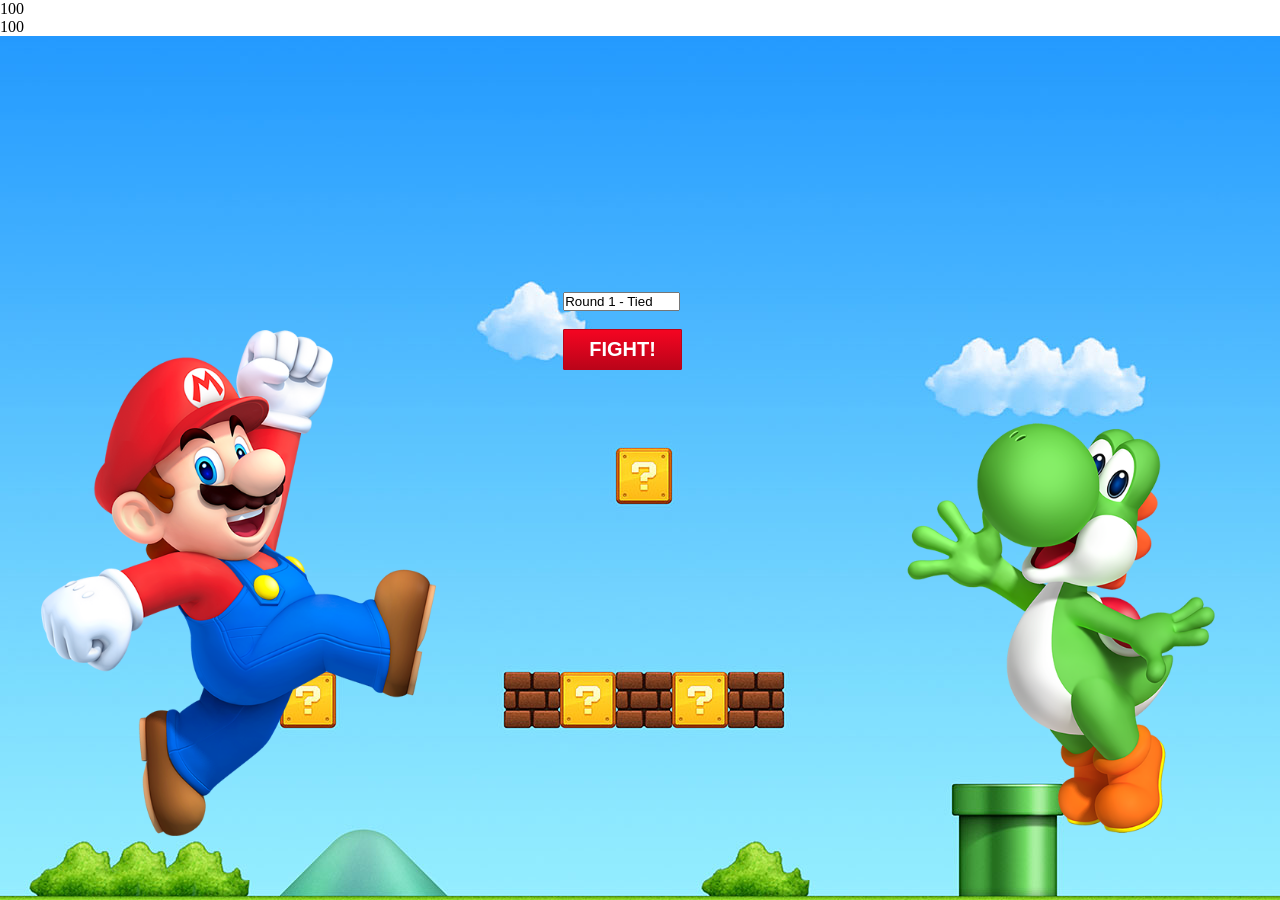
==== PWA1/Wk3/goal2_assign_duel3/index.html @ 39342f21 "Begin adding DOM pieces Added selector for Mario’s health paragraph tag" ====
<!doctype html>  

<head>

	<title>Fight App</title>

	<link rel="stylesheet" href="css/style.css">

</head>

<body>
<div id="scores">
	<div id="mario">
		<p>100</p>
	</div>

	<div id="yoshi">
		<p>100</p>
	</div>
	<div class="clear"></div>
</div>
<div id="fight_box">

	<div id="fight_btn">
		<form id="round_number">
		  <input value="Round 1 - Tied"></input>
		</form><br>
		<a href="#" class="buttonblue">FIGHT!</a>
	</div>
	<div id="fight_bg">
		<img src="images/fight_bg.png">
	</div>
</div>
	
	<script type="text/javascript" src="js/main.js"></script>

</body>
</html>
---- PWA1/Wk3/goal2_assign_duel3/css/style.css ----
* {
	margin:0; padding:0;
}

body{
	/*background: url('../images/grey_wash_wall.png') repeat;*/
    background: url('../images/mario-world.jpg') no-repeat;
}

#scores{
	background: #fff;
	width: 100%;
	height: 100%;
}

#kabal{
	margin: 0px 0px 0px 15%;
	float:left;
}

#kratos{
	margin: 0px 0px 0px 59%;
	float:left;
}

#kabal p{
	font-family: arial;
	font-size:  25px;
}

#kratos p{
	font-family: arial;
	font-size:  25px;
}

#fight_btn{
	position: absolute;
	z-index: 25;
	margin: 20% 44%;
}

#fight_bg{
	position: fixed;
	z-index: 10;
	-webkit-background-size: cover; /*for webKit*/
    -moz-background-size: cover; /*Mozilla*/
    -o-background-size: cover; /*opera*/
    background-size: cover; /*generic*/
}

#fight_bg img{
	height: 100%;
	width: 100%;
}

.heading{
	color: #1c80b3; 
	font-family: Arial, Helvetica, sans-serif; 
	font-size: 21px;
}

.buttonblue {
	-moz-box-shadow:inset 0px 1px 0px 0px #F20521;
	-webkit-box-shadow:inset 0px 1px 0px 0px #F20521;
	box-shadow:inset 0px 1px 0px 0px #F20521;
	background:-webkit-gradient( linear, left top, left bottom, color-stop(0.05, #F20521), color-stop(1, #BA0419) );
	background:-moz-linear-gradient( center top, #F20521 5%, #BA0419 100% );
	filter:progid:DXImageTransform.Microsoft.gradient(startColorstr='#40a3d7', endColorstr='#1b7fb3');
	background-color:#1b7fb3;
	-moz-border-radius:1px;
	-webkit-border-radius:1px;
	border-radius:1px;
	border:1px solid #BA0419;
	display:inline-block;
	color:#ffffff !important;
	font-family:'Open Sans',arial;
	font-size:20px;
	font-weight:bold;
	padding:8px 25px;
	text-decoration:none;
}

.buttonblue:hover {
	background:-webkit-gradient( linear, left top, left bottom, color-stop(0.05, #BA0419), color-stop(1, #F20521) );
	background:-moz-linear-gradient( center top, #BA0419 5%, #F20521 100% );
	filter:progid:DXImageTransform.Microsoft.gradient(startColorstr='#1b7fb3', endColorstr='#40a3d7');
	background-color:#BA0419;
	text-decoration:none !important;	
}

.buttonblue:active {
	position:relative;
	top:1px;
}

#round_number input{
	width: 113px;
}

.clear{
	clear: both;
}
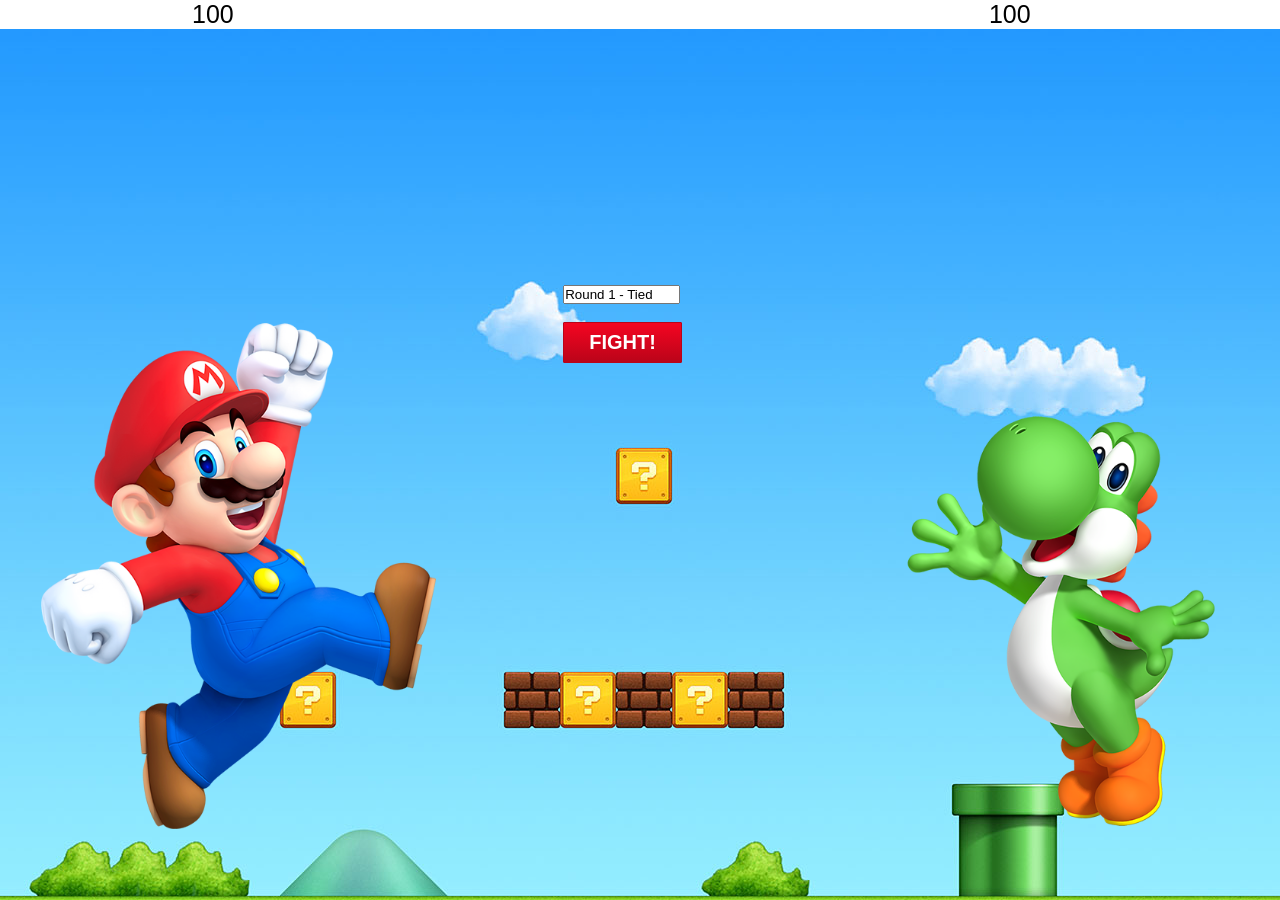
==== commit 907cf833: "Fixed extra input closing tag Removed the extra form input closing tag; input tags are self-closing" ====
--- a/PWA1/Wk3/goal2_assign_duel3/index.html
+++ b/PWA1/Wk3/goal2_assign_duel3/index.html
@@ -23,7 +23,7 @@
 
 	<div id="fight_btn">
 		<form id="round_number">
-		  <input value="Round 1 - Tied"></input>
+		  <input value="Round 1 - Tied" />
 		</form><br>
 		<a href="#" class="buttonblue">FIGHT!</a>
 	</div>
--- a/PWA1/Wk3/goal2_assign_duel3/css/style.css
+++ b/PWA1/Wk3/goal2_assign_duel3/css/style.css
@@ -13,22 +13,22 @@
 	height: 100%;
 }
 
-#kabal{
+#mario{
 	margin: 0px 0px 0px 15%;
 	float:left;
 }
 
-#kratos{
+#yoshi{
 	margin: 0px 0px 0px 59%;
 	float:left;
 }
 
-#kabal p{
+#mario p{
 	font-family: arial;
 	font-size:  25px;
 }
 
-#kratos p{
+#yoshi p{
 	font-family: arial;
 	font-size:  25px;
 }
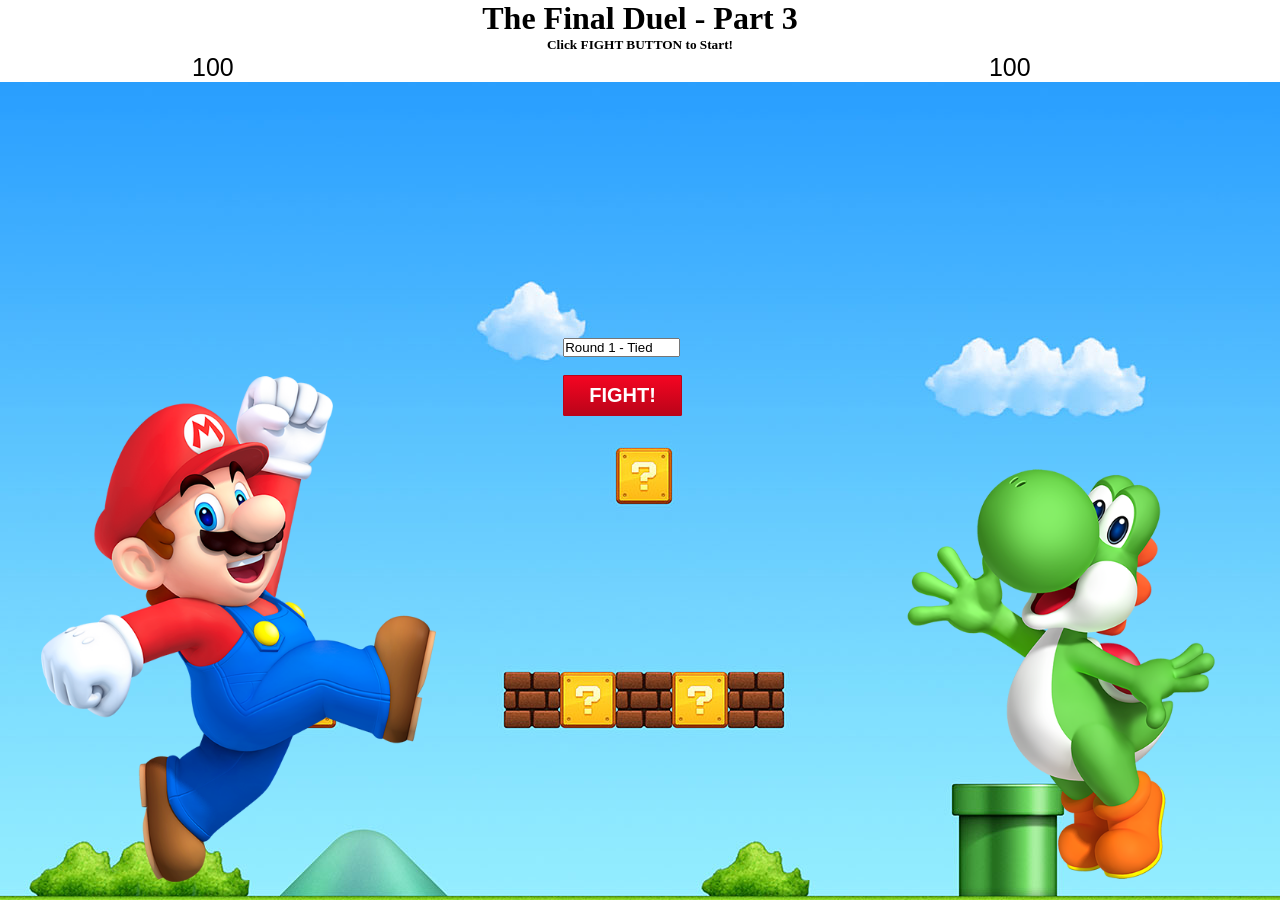
==== commit 3e37be5e: "Add h1 and h5 to index.html, style Added h1 tag, and an empty h5 tag to the page. Centered both." ====
--- a/PWA1/Wk3/goal2_assign_duel3/index.html
+++ b/PWA1/Wk3/goal2_assign_duel3/index.html
@@ -10,6 +10,8 @@
 
 <body>
 <div id="scores">
+    <h1>The Final Duel - Part 3</h1>
+    <h5></h5>
 	<div id="mario">
 		<p>100</p>
 	</div>
--- a/PWA1/Wk3/goal2_assign_duel3/css/style.css
+++ b/PWA1/Wk3/goal2_assign_duel3/css/style.css
@@ -99,4 +99,6 @@
 
 .clear{
 	clear: both;
-}+}
+
+h1, h5{text-align: center;}
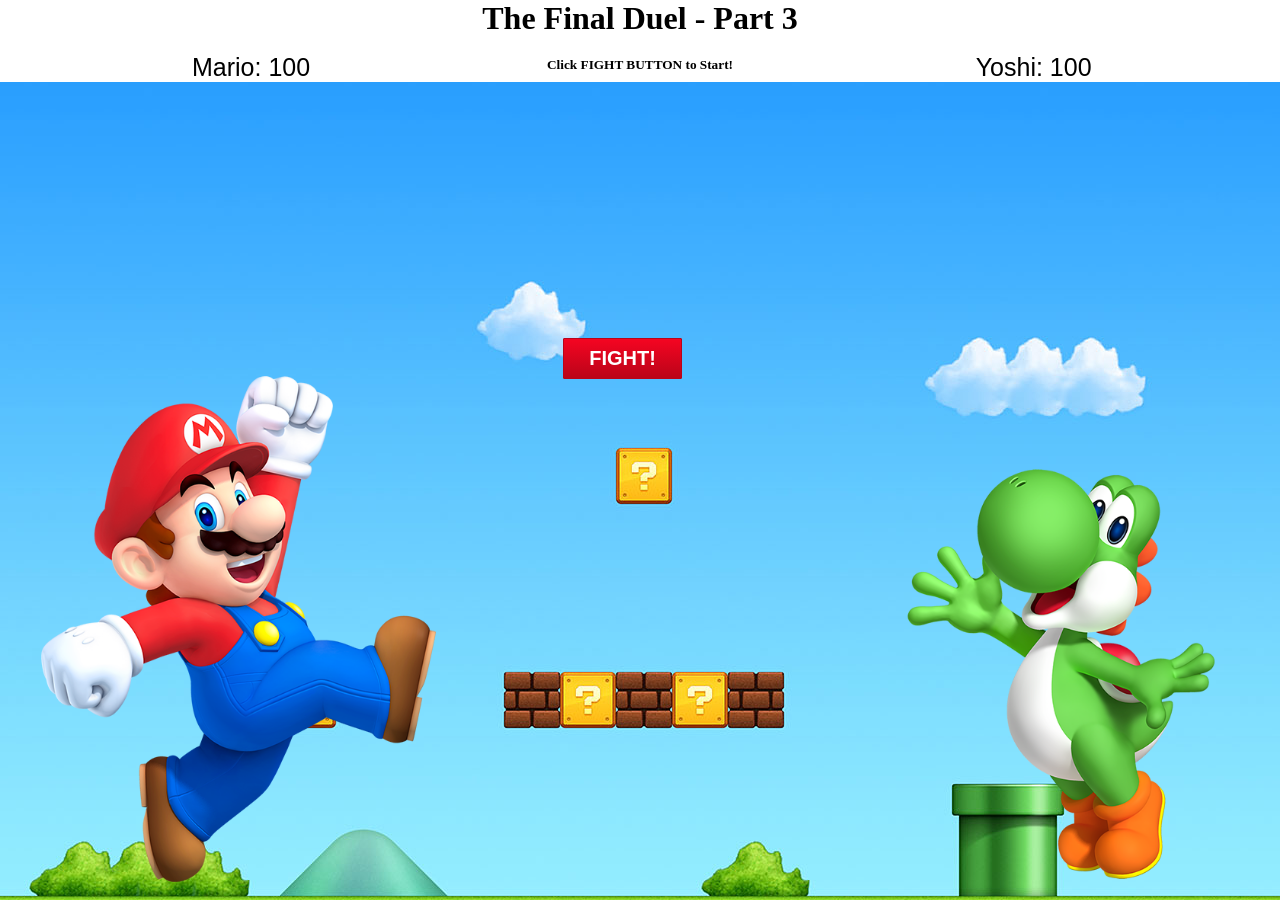
==== commit c1ac1a16: "Removed input box from form Removed input box from form" ====
--- a/PWA1/Wk3/goal2_assign_duel3/index.html
+++ b/PWA1/Wk3/goal2_assign_duel3/index.html
@@ -24,9 +24,6 @@
 <div id="fight_box">
 
 	<div id="fight_btn">
-		<form id="round_number">
-		  <input value="Round 1 - Tied" />
-		</form><br>
 		<a href="#" class="buttonblue">FIGHT!</a>
 	</div>
 	<div id="fight_bg">
--- a/PWA1/Wk3/goal2_assign_duel3/css/style.css
+++ b/PWA1/Wk3/goal2_assign_duel3/css/style.css
@@ -19,7 +19,7 @@
 }
 
 #yoshi{
-	margin: 0px 0px 0px 59%;
+	margin: 0px 0px 0px 52%;
 	float:left;
 }
 
@@ -102,3 +102,4 @@
 }
 
 h1, h5{text-align: center;}
+h5{position:relative; top:20px;}
